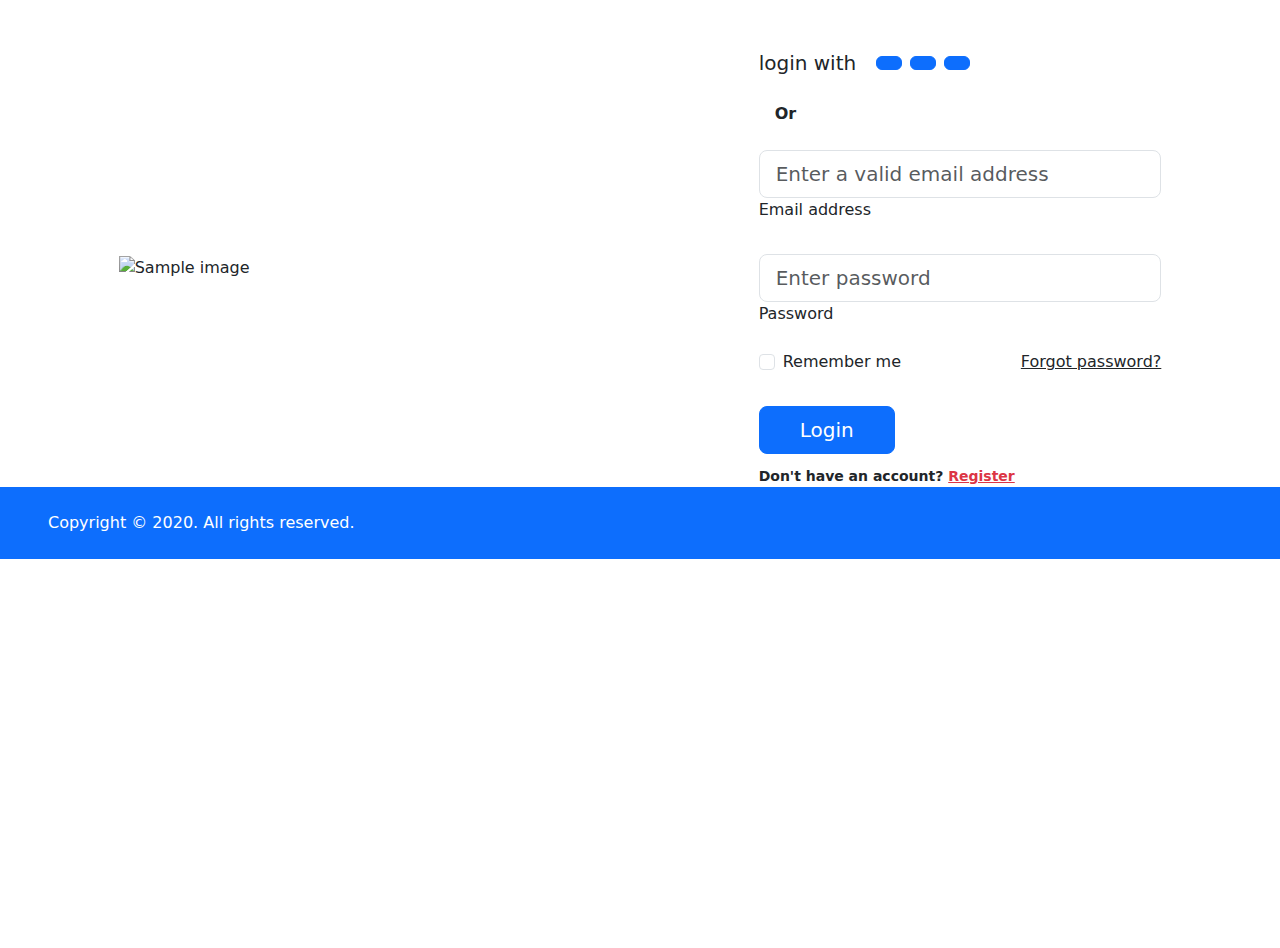
==== login.index.html @ 8bb8118b "first commit" ====
<!DOCTYPE html>
<html lang="en">
<head>
    <meta charset="UTF-8">
    <meta name="viewport" content="width=device-width, initial-scale=1.0">
    <title>Document</title>
    <link href="https://cdn.jsdelivr.net/npm/bootstrap@5.3.3/dist/css/bootstrap.min.css" rel="stylesheet">
</head>
<body>
   <br><br>
    <section class="vh-100">
        <div class="container-fluid h-custom">
          <div class="row d-flex justify-content-center align-items-center h-100">
            <div class="col-md-9 col-lg-6 col-xl-5">
              <img src="https://mdbcdn.b-cdn.net/img/Photos/new-templates/bootstrap-login-form/draw2.webp"
                class="img-fluid" alt="Sample image">
            </div>
            <div class="col-md-8 col-lg-6 col-xl-4 offset-xl-1">
              <form>
                <div class="d-flex flex-row align-items-center justify-content-center justify-content-lg-start">
                  <p class="lead fw-normal mb-0 me-3">login with</p>
                  <button  type="button" data-mdb-button-init data-mdb-ripple-init class="btn btn-primary btn-floating mx-1">
                    <i class="fab fa-facebook-f"></i>
                  </button>
      
                  <button  type="button" data-mdb-button-init data-mdb-ripple-init class="btn btn-primary btn-floating mx-1">
                    <i class="fab fa-twitter"></i>
                  </button>
      
                  <button  type="button" data-mdb-button-init data-mdb-ripple-init class="btn btn-primary btn-floating mx-1">
                    <i class="fab fa-linkedin-in"></i>
                  </button>
                </div>
      
                <div class="divider d-flex align-items-center my-4">
                  <p class="text-center fw-bold mx-3 mb-0">Or</p>
                </div>
      
                <!-- Email input -->
                <div data-mdb-input-init class="form-outline mb-4">
                  <input type="email" id="form3Example3" class="form-control form-control-lg"
                    placeholder="Enter a valid email address" />
                  <label class="form-label" for="form3Example3">Email address</label>
                </div>
      
                <!-- Password input -->
                <div data-mdb-input-init class="form-outline mb-3">
                  <input type="password" id="form3Example4" class="form-control form-control-lg"
                    placeholder="Enter password" />
                  <label class="form-label" for="form3Example4">Password</label>
                </div>
      
                <div class="d-flex justify-content-between align-items-center">
                  <!-- Checkbox -->
                  <div class="form-check mb-0">
                    <input class="form-check-input me-2" type="checkbox" value="" id="form2Example3" />
                    <label class="form-check-label" for="form2Example3">
                      Remember me
                    </label>
                  </div>
                  <a href="#!" class="text-body">Forgot password?</a>
                </div>
      
                <div class="text-center text-lg-start mt-4 pt-2">
                  <button  type="button" data-mdb-button-init data-mdb-ripple-init class="btn btn-primary btn-lg"
                    style="padding-left: 2.5rem; padding-right: 2.5rem;">Login</button>
                  <p class="small fw-bold mt-2 pt-1 mb-0">Don't have an account? <a href="#!"
                      class="link-danger">Register</a></p>
                </div>
      
              </form>
            </div>
          </div>
        </div>
        <div
          class="d-flex flex-column flex-md-row text-center text-md-start justify-content-between py-4 px-4 px-xl-5 bg-primary">
          <!-- Copyright -->
          <div class="text-white mb-3 mb-md-0">
            Copyright © 2020. All rights reserved.
          </div>
          <!-- Copyright -->
      
          <!-- Right -->
          <div>
            <a href="#!" class="text-white me-4">
              <i class="fab fa-facebook-f"></i>
            </a>
            <a href="#!" class="text-white me-4">
              <i class="fab fa-twitter"></i>
            </a>
            <a href="#!" class="text-white me-4">
              <i class="fab fa-google"></i>
            </a>
            <a href="#!" class="text-white">
              <i class="fab fa-linkedin-in"></i>
            </a>
          </div>
          <!-- Right -->
        </div>
      </section>
      
                       
       
      <script src="https://cdn.jsdelivr.net/npm/bootstrap@5.3.3/dist/js/bootstrap.bundle.min.js" integrity="sha384-YvpcrYf0tY3lHB60NNkmXc5s9fDVZLESaAA55NDzOxhy9GkcIdslK1eN7N6jIeHz" crossorigin="anonymous"></script>
</body>
</html>
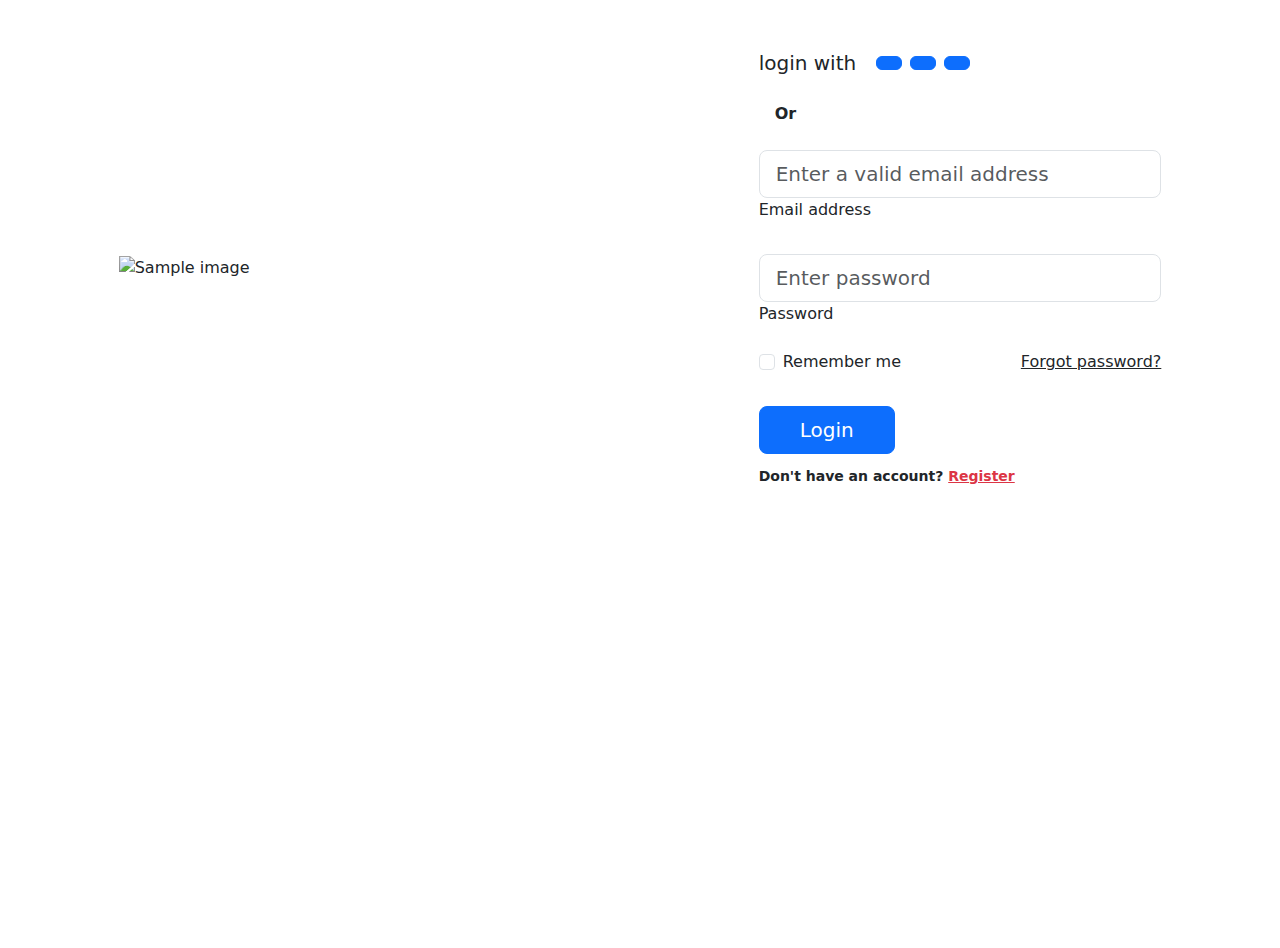
==== commit 0bb54b7e: "change code" ====
--- a/login.index.html
+++ b/login.index.html
@@ -72,12 +72,10 @@
             </div>
           </div>
         </div>
-        <div
-          class="d-flex flex-column flex-md-row text-center text-md-start justify-content-between py-4 px-4 px-xl-5 bg-primary">
+        <!-- <div
+          class="d-flex flex-column flex-md-row text-center text-md-start justify-content-between py-4 px-4 px-xl-5 bg-primary"> -->
           <!-- Copyright -->
-          <div class="text-white mb-3 mb-md-0">
-            Copyright © 2020. All rights reserved.
-          </div>
+       
           <!-- Copyright -->
       
           <!-- Right -->
